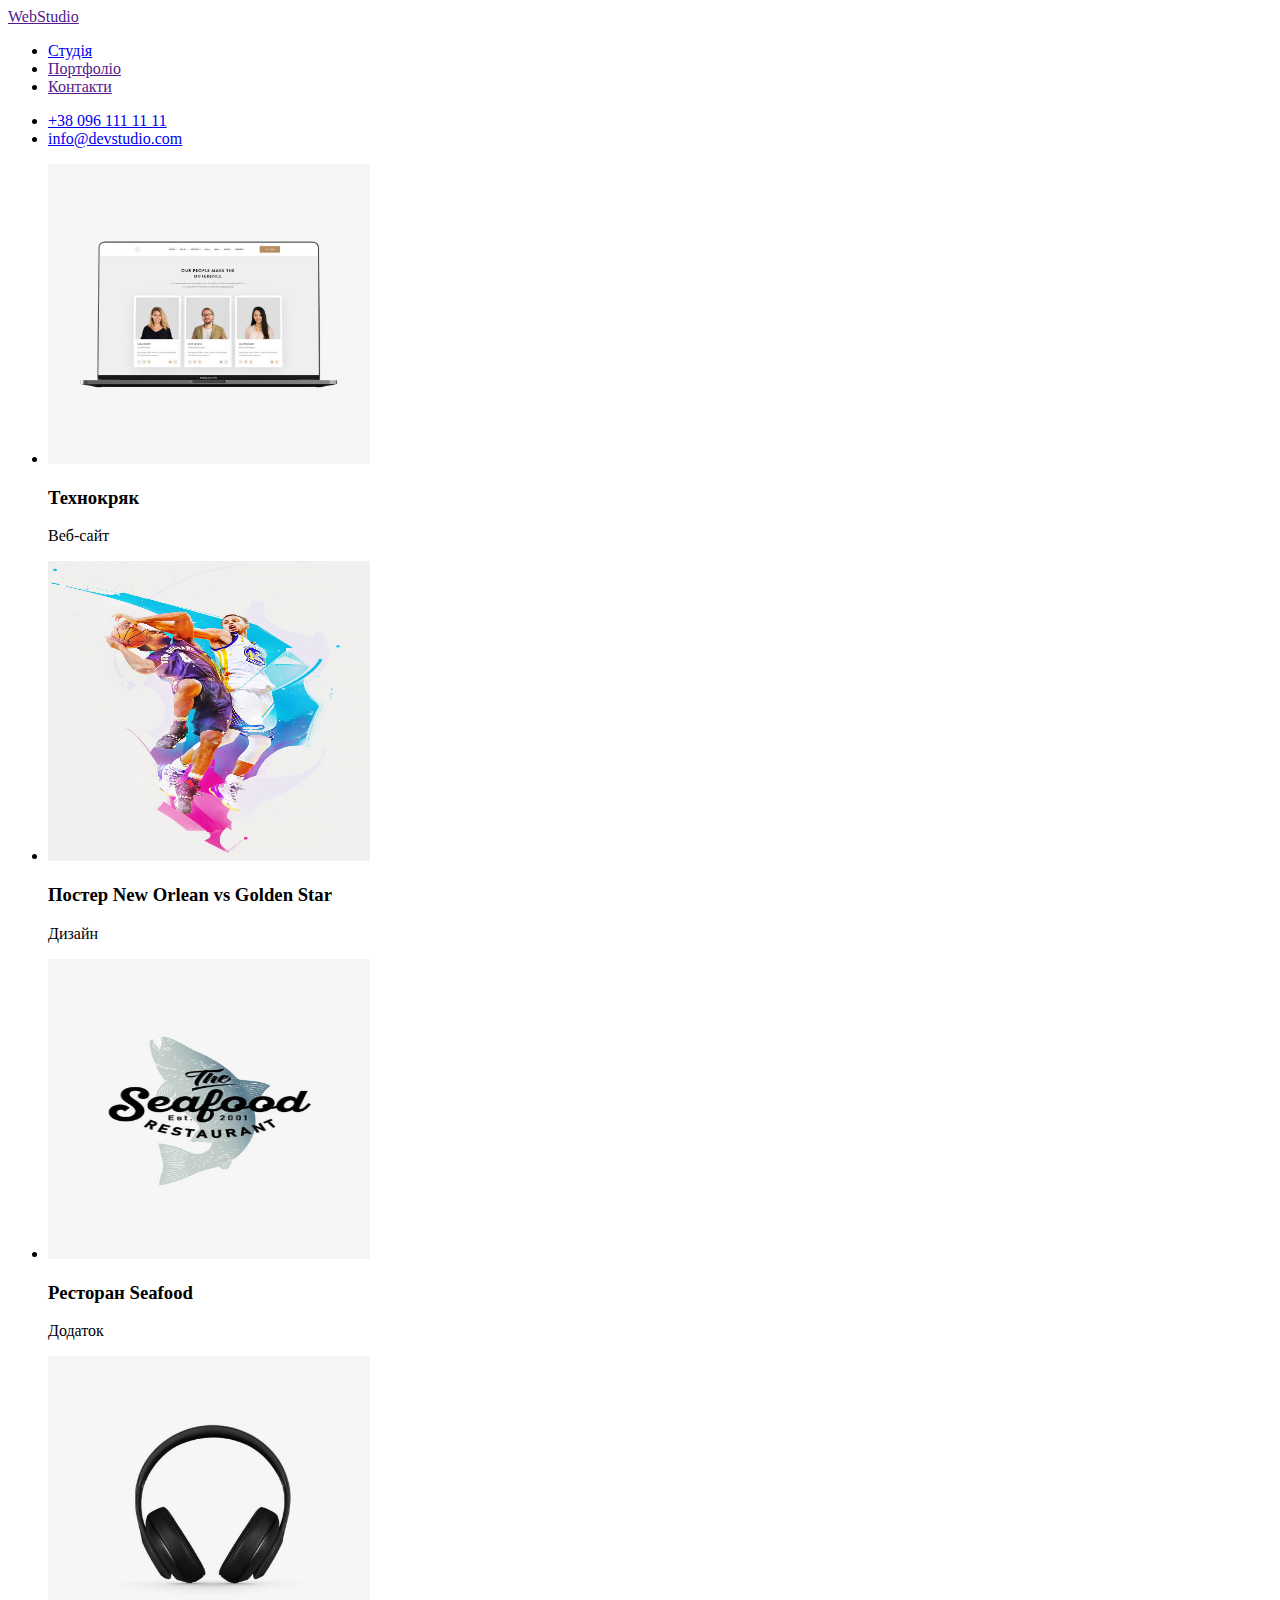
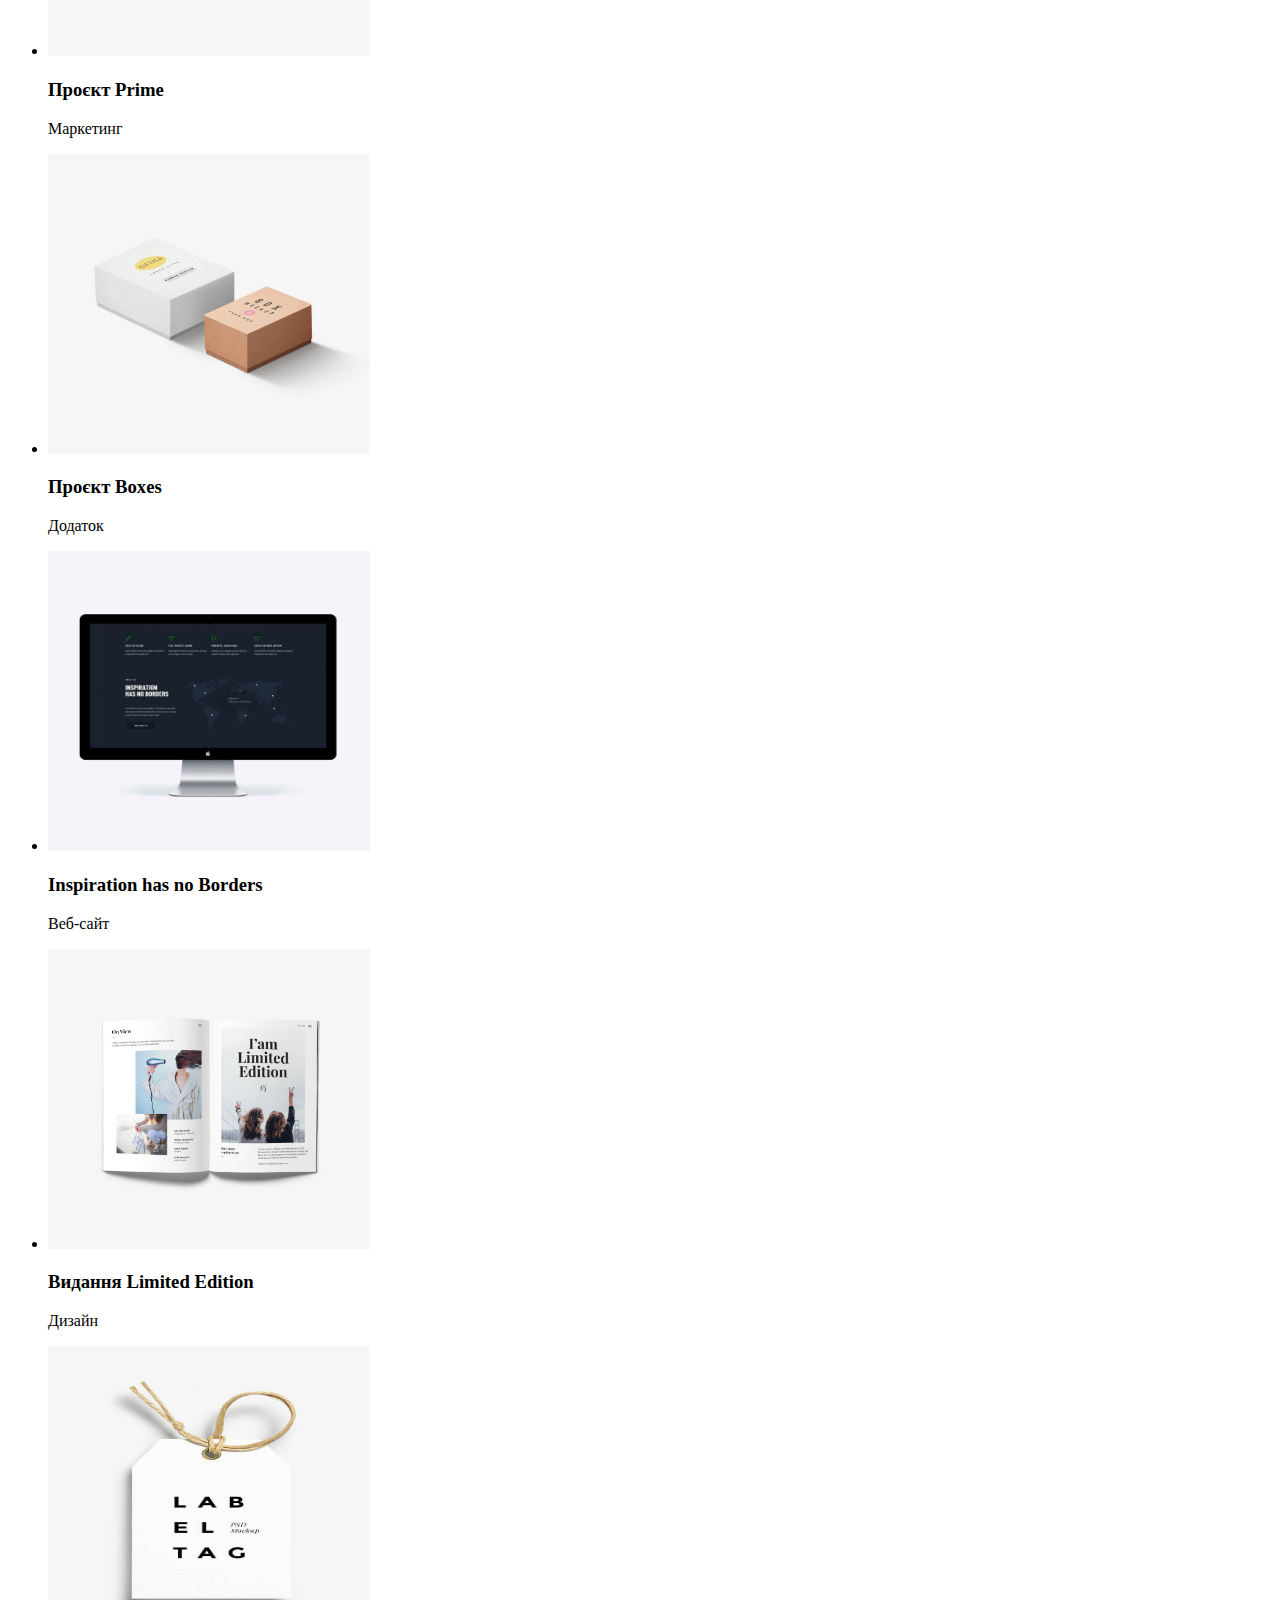
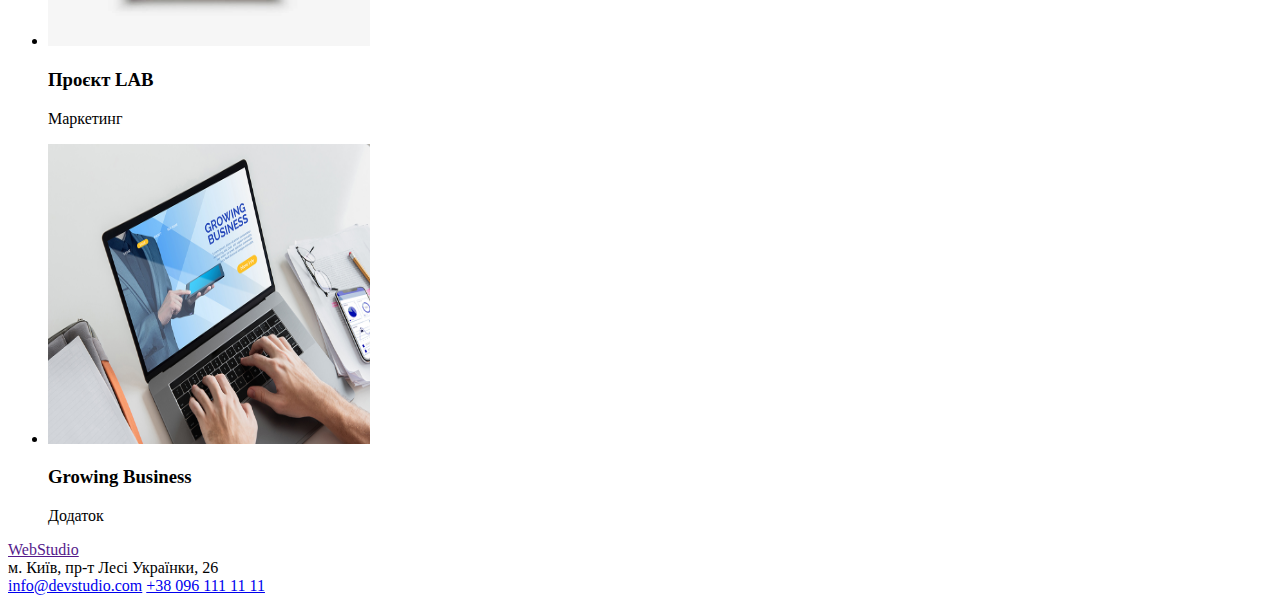
==== index2.html @ 7f9b3878 "first commit" ====
<!DOCTYPE html>
<html lang="en">
<head>
    <meta charset="UTF-8">
    <meta name="viewport" content="width=device-width, initial-scale=1.0">
    <title>Document</title>
</head>
<body>
    <header>

        <a href=""> WebStudio</a>
 
         <ul>
             <li><a href="index.html">Студія</a></li>
 
             <li><a href="">Портфоліо</a></li>
 
             <li><a href="">Контакти</a></li>
 
         </ul>
         
         <ul>
         <li><a href="tel+380961111111">+38 096 111 11 11</a></li>
         
         <li><a href="emailinfo@devstudio.com">info@devstudio.com</a></li>
     </ul>
     </header>
     <main>
        <section>
            <ul>
                <li>
                    <img src="ce3ece7da5d4fa1e76837a53a90fe6e4.jpg" width="322" height="300" alt="Технокряк">
                    <h3>Технокряк</h3>
                    <p>Веб-сайт</p>
                </li>
                <li>
                    <img src="2af7c242b4ca1f507cebceb1a12a0d5e.jpg" width="322" height="300" alt="Постер New Orlean vs Golden Star">
                    <h3>Постер New Orlean vs Golden Star</h3>
                    <p>Дизайн</p>
                </li>
                <li>
                    <img src="1a433c208105e34dc9868a3bff6ab127.jpg" width="322" height="300" alt="Ресторан Seafood">
                    <h3>Ресторан Seafood</h3>
                    <p>Додаток</p>
                </li>
                <li>
                    <img src="ba4be2b1f0cfb199e4af12cdfc7deb53.jpg" width="322" height="300"  alt="Проєкт Prime">
                    <h3>Проєкт Prime</h3>
                    <p>Маркетинг</p>
                </li>
                <li>
                    <img src="096c3e96fbdfa1efd6ca17564f4b60ac.jpg" width="322" height="300" alt="Проєкт Boxes">
                    <h3>Проєкт Boxes</h3>
                    <p>Додаток</p>
                </li>
                <li>
                    <img src="35cc11f87c4be2640549c8b71a221417.jpg" width="322" height="300"  alt="Inspiration has no Borders">
                    <h3>Inspiration has no Borders</h3>
                    <p>Веб-сайт</p>
                </li>
                <li>
                    <img src="9883873751631631df6d5595b83d684c.jpg" width="322" height="300"  alt="Видання Limited Edition">
                    <h3>Видання Limited Edition</h3>
                    <p>Дизайн</p>
                </li>
                <li>
                    <img src="22b3731453c05728d01567341b63797c.jpg" width="322" height="300" alt="Проєкт LAB">
                    <h3>Проєкт LAB</h3>
                    <p>Маркетинг</p>
                </li>
                <li>
                    <img src="dc8bd39cf3d9ed5df9520ffb8173dc62.jpg" width="322" height="300"  alt="Growing Business">
                    <h3>Growing Business</h3>
                    <p>Додаток</p>
                </li>
            </ul>
        </section>
     </main>
     <footer>
        <a href=""> WebStudio</a>
        <div>м. Київ, пр-т Лесі Українки, 26</div>
        <a href="emailinfo@devstudio.com">info@devstudio.com</a>
        
        <a href="tel+380961111111">+38 096 111 11 11</a>
    </footer>
</body>
</html>
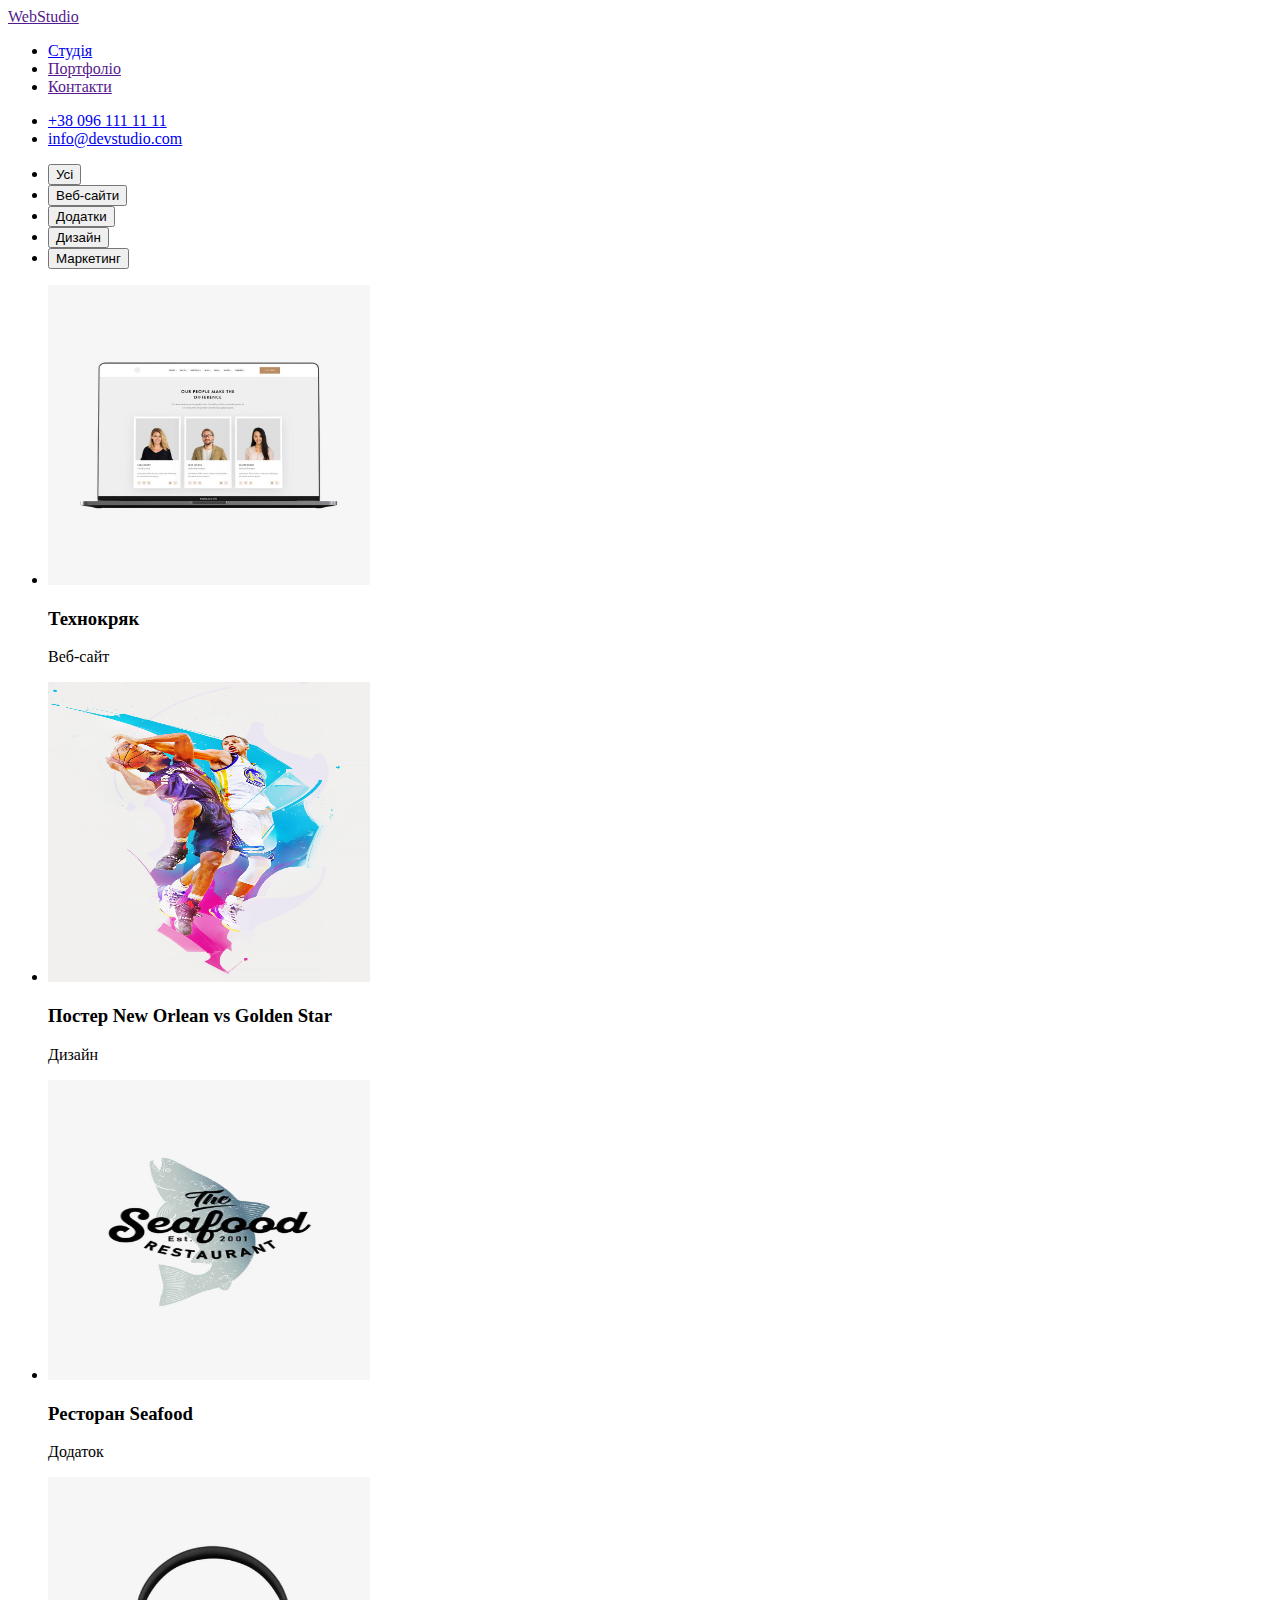
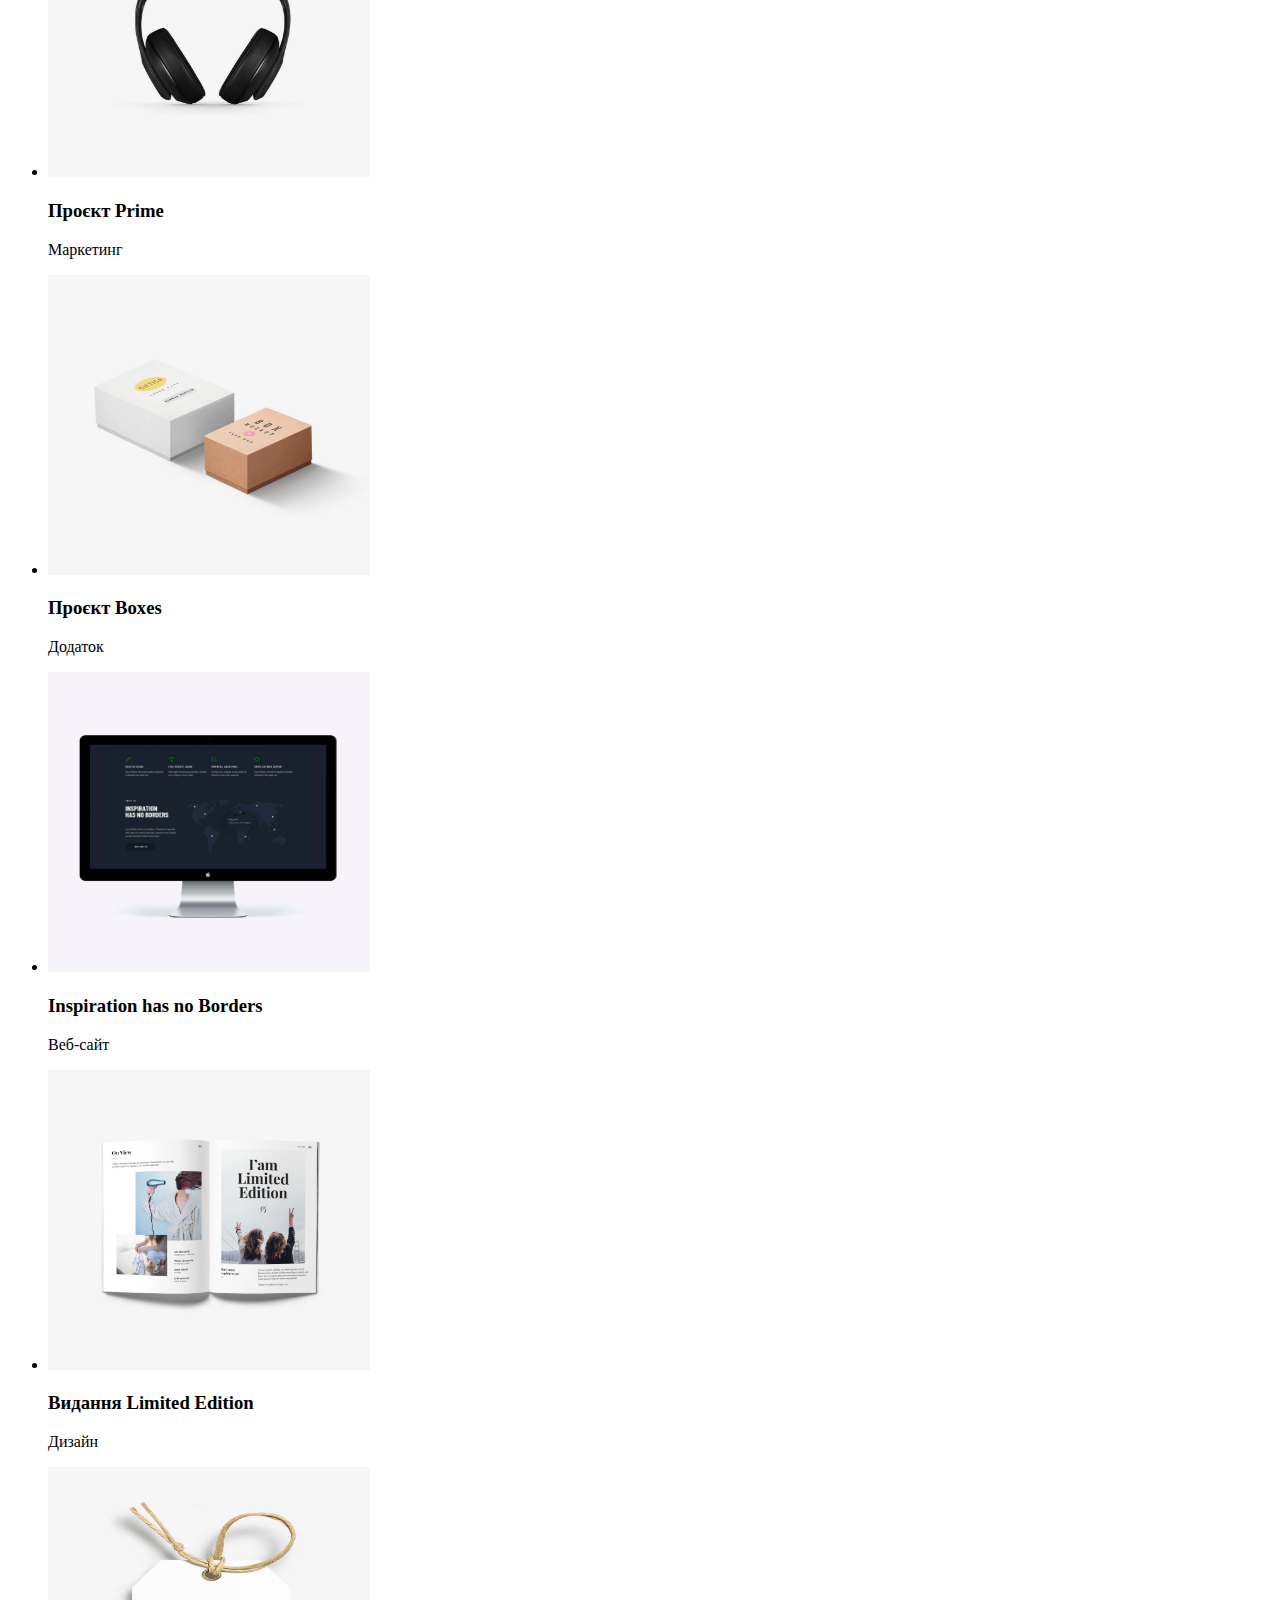
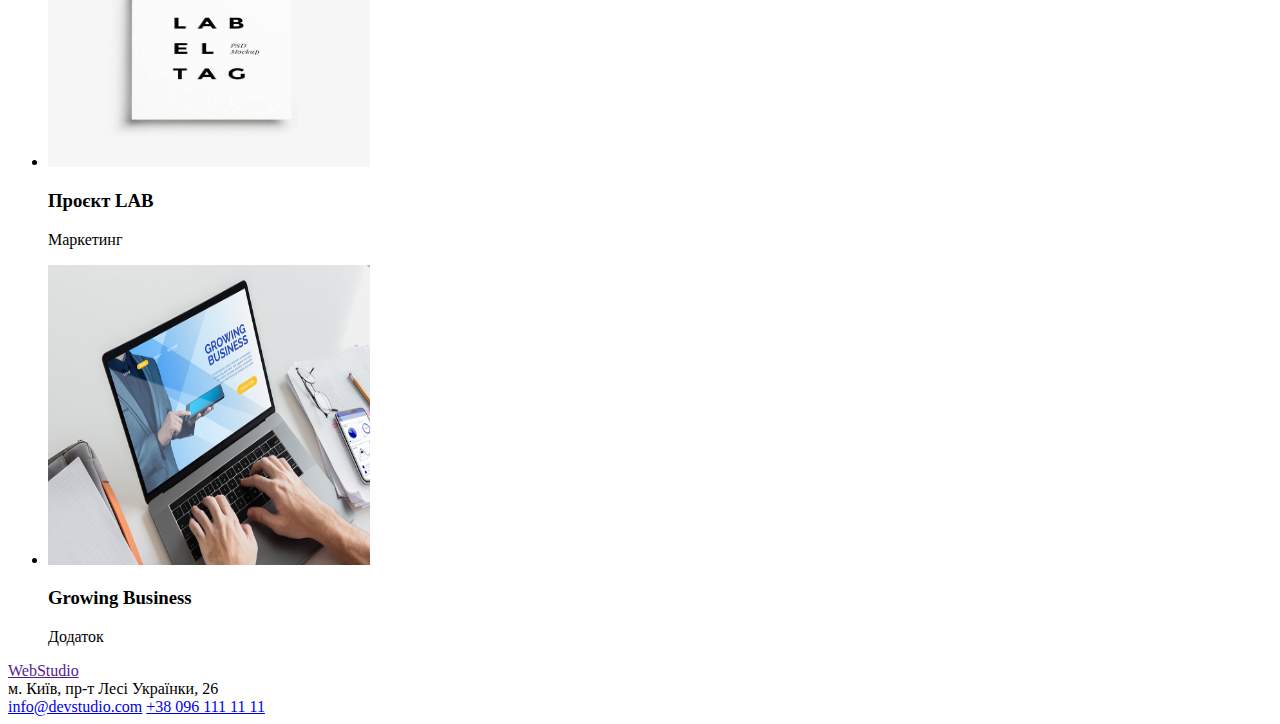
==== commit 3c2319fb: "7078" ====
--- a/index2.html
+++ b/index2.html
@@ -1,6 +1,7 @@
 <!DOCTYPE html>
 <html lang="en">
 <head>
+    <link rel="stylesheet" href="./style2.css">
     <meta charset="UTF-8">
     <meta name="viewport" content="width=device-width, initial-scale=1.0">
     <title>Document</title>
@@ -26,6 +27,15 @@
      </ul>
      </header>
      <main>
+        <section>
+            <ul>
+                <li><button>Усі</button></li>
+                <li><button>Веб-сайти</button></li>
+                <li><button>Додатки</button></li>
+                <li><button>Дизайн</button></li>
+                <li><button>Маркетинг</button></li>
+            </ul>
+        </section>
         <section>
             <ul>
                 <li>
--- a/style2.css
+++ b/style2.css
@@ -0,0 +1,6 @@
+.lin{
+   background-color: #ECECEC;
+}
+.lop{
+    background-color: #2F303A;
+}
